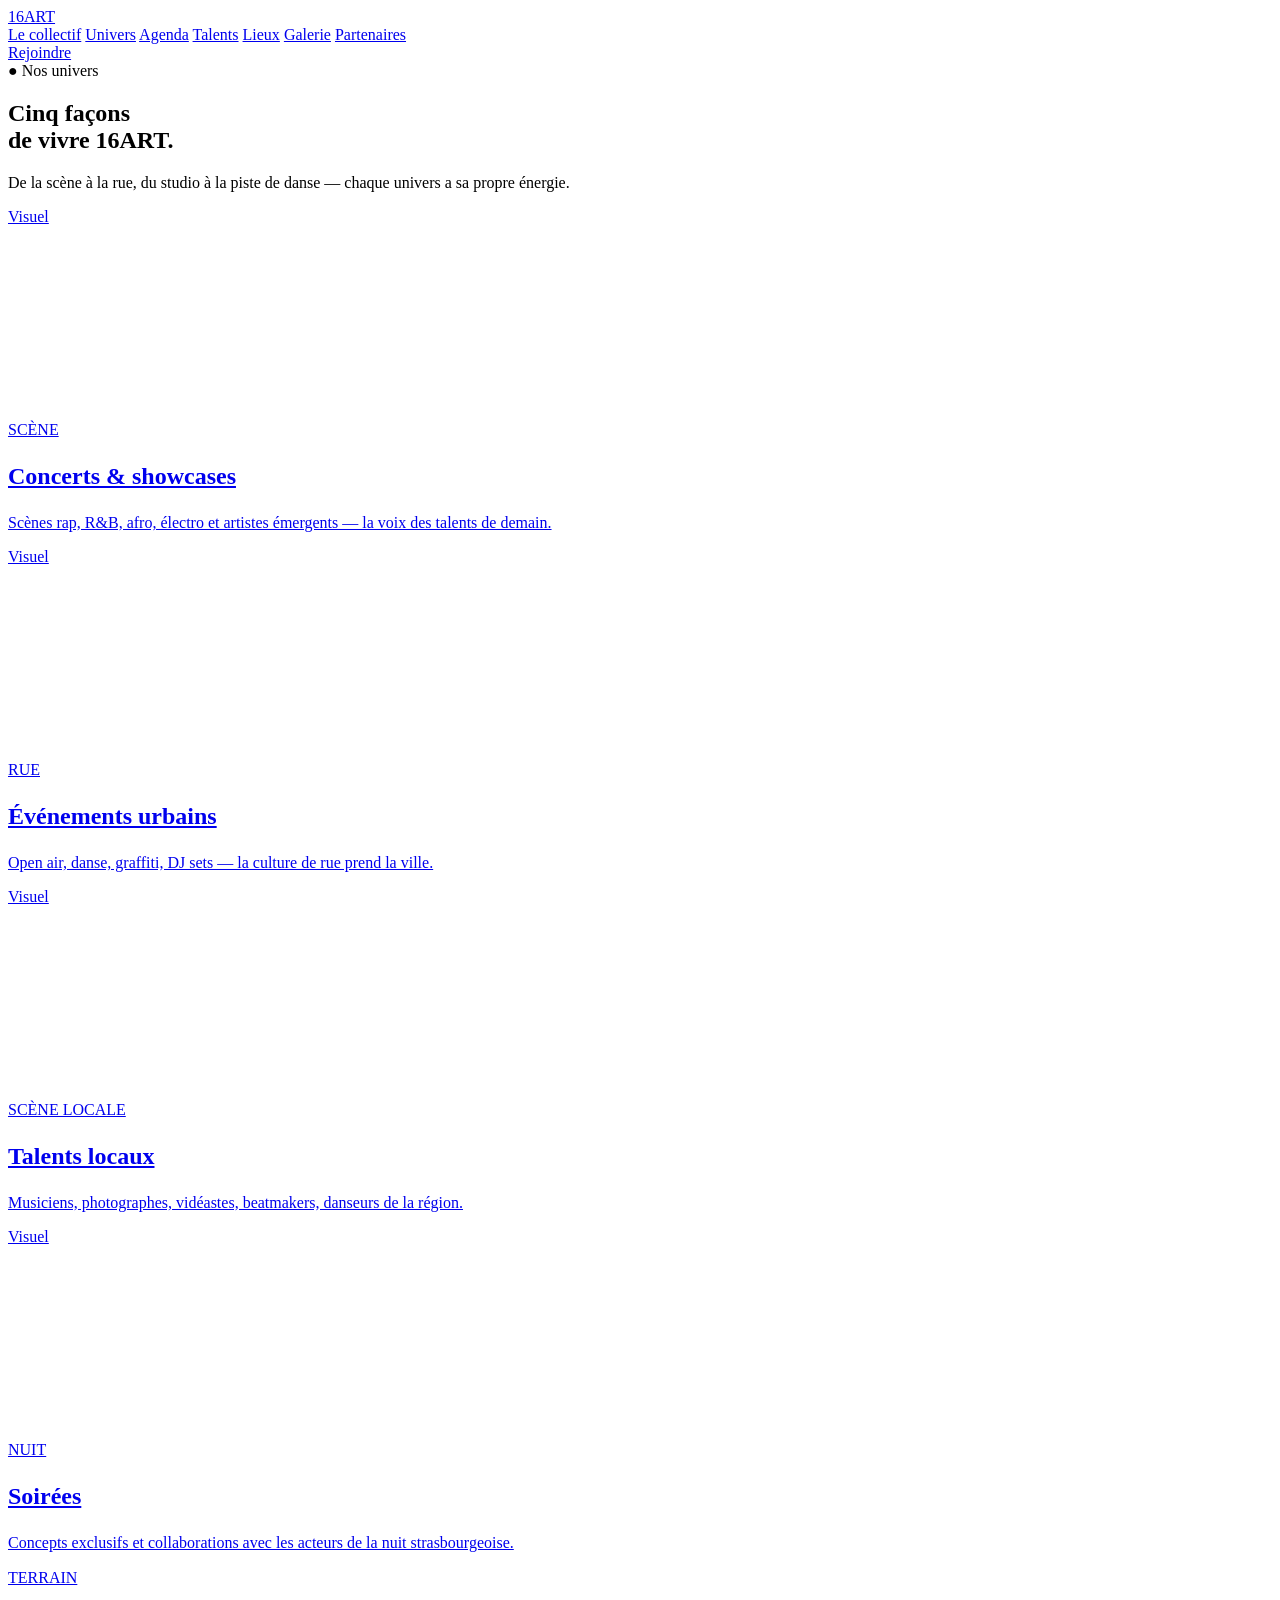
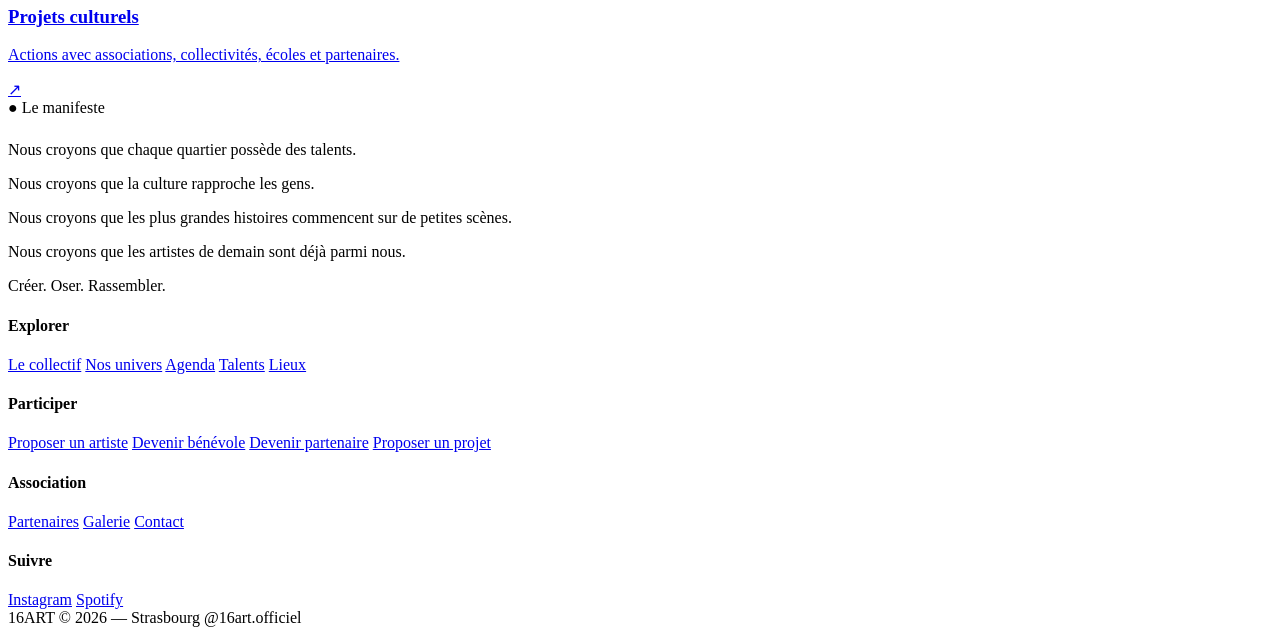
==== univers.html @ e48af999 "Add files via upload" ====
<!DOCTYPE html>
<html lang="fr">
<head>
<meta charset="UTF-8">
<meta name="viewport" content="width=device-width, initial-scale=1.0">
<title>Nos univers — 16ART</title>
<meta name="description" content="Cinq façons de vivre 16ART : concerts, événements urbains, talents locaux, soirées, projets culturels.">
<link rel="preconnect" href="https://fonts.googleapis.com">
<link href="https://fonts.googleapis.com/css2?family=Archivo+Black&family=Montserrat:wght@400;500;600;700&display=swap" rel="stylesheet">
<link rel="stylesheet" href="assets/style.css">
</head>
<body>
<nav>
  <a href="index.html" class="logo display"><span class="num">16</span>ART</a>
  <div class="navlinks">
    <a href="collectif.html">Le collectif</a>
    <a href="univers.html">Univers</a>
    <a href="agenda.html">Agenda</a>
    <a href="talents.html">Talents</a>
    <a href="lieux.html">Lieux</a>
    <a href="galerie.html">Galerie</a>
    <a href="partenaires.html">Partenaires</a>
  </div>
  <a href="rejoindre.html" class="nav-cta">Rejoindre</a>
</nav>

<section class="page-hero">
  <div class="eyebrow"><span class="dot">●</span> Nos univers</div>
  <h1 class="display">Cinq façons<br>de vivre 16ART.</h1>
  <p>De la scène à la rue, du studio à la piste de danse — chaque univers a sa propre énergie.</p>
</section>

<section style="border-bottom:none;">
  <div class="grid-2">
    <a href="agenda.html" class="card" style="min-height:340px; display:flex; flex-direction:column; justify-content:space-between;">
      <div class="card-media" style="flex:1;">Visuel</div>
      <div style="margin-top:20px;"><div class="card-eyebrow">SCÈNE</div><h3 style="font-size:24px;">Concerts &amp; showcases</h3><p>Scènes rap, R&amp;B, afro, électro et artistes émergents — la voix des talents de demain.</p></div>
    </a>
    <a href="agenda.html" class="card" style="min-height:340px; display:flex; flex-direction:column; justify-content:space-between;">
      <div class="card-media" style="flex:1;">Visuel</div>
      <div style="margin-top:20px;"><div class="card-eyebrow">RUE</div><h3 style="font-size:24px;">Événements urbains</h3><p>Open air, danse, graffiti, DJ sets — la culture de rue prend la ville.</p></div>
    </a>
    <a href="talents.html" class="card" style="min-height:340px; display:flex; flex-direction:column; justify-content:space-between;">
      <div class="card-media" style="flex:1;">Visuel</div>
      <div style="margin-top:20px;"><div class="card-eyebrow">SCÈNE LOCALE</div><h3 style="font-size:24px;">Talents locaux</h3><p>Musiciens, photographes, vidéastes, beatmakers, danseurs de la région.</p></div>
    </a>
    <a href="agenda.html" class="card" style="min-height:340px; display:flex; flex-direction:column; justify-content:space-between;">
      <div class="card-media" style="flex:1;">Visuel</div>
      <div style="margin-top:20px;"><div class="card-eyebrow">NUIT</div><h3 style="font-size:24px;">Soirées</h3><p>Concepts exclusifs et collaborations avec les acteurs de la nuit strasbourgeoise.</p></div>
    </a>
  </div>
  <div class="grid-3" style="margin-top:1px;">
    <a href="partenaires.html" class="card"><div class="card-eyebrow">TERRAIN</div><h3>Projets culturels</h3><p>Actions avec associations, collectivités, écoles et partenaires.</p><div class="mark">↗</div></a>
  </div>
</section>

<footer>
  <div class="eyebrow"><span class="dot">●</span> Le manifeste</div>
  <div class="manifeste" style="margin-top:24px; max-width:820px;">
    <p>Nous croyons que chaque quartier possède des talents.</p>
    <p>Nous croyons que la culture rapproche les gens.</p>
    <p>Nous croyons que les plus grandes histoires commencent sur de petites scènes.</p>
    <p class="accent-line">Nous croyons que les artistes de demain sont déjà parmi nous.</p>
  </div>
  <div class="foot-cta display">Créer. Oser. Rassembler.</div>
  <div class="foot-cols">
    <div class="foot-col">
      <h4>Explorer</h4>
      <a href="collectif.html">Le collectif</a>
      <a href="univers.html">Nos univers</a>
      <a href="agenda.html">Agenda</a>
      <a href="talents.html">Talents</a>
      <a href="lieux.html">Lieux</a>
    </div>
    <div class="foot-col">
      <h4>Participer</h4>
      <a href="rejoindre.html">Proposer un artiste</a>
      <a href="rejoindre.html">Devenir bénévole</a>
      <a href="rejoindre.html">Devenir partenaire</a>
      <a href="rejoindre.html">Proposer un projet</a>
    </div>
    <div class="foot-col">
      <h4>Association</h4>
      <a href="partenaires.html">Partenaires</a>
      <a href="galerie.html">Galerie</a>
      <a href="rejoindre.html">Contact</a>
    </div>
    <div class="foot-col">
      <h4>Suivre</h4>
      <a href="https://instagram.com" target="_blank" rel="noopener">Instagram</a>
      <a href="https://open.spotify.com" target="_blank" rel="noopener">Spotify</a>
    </div>
  </div>
  <div class="foot-baseline">
    <span>16ART © 2026 — Strasbourg</span>
    <span>@16art.officiel</span>
  </div>
</footer>

</body>
</html>
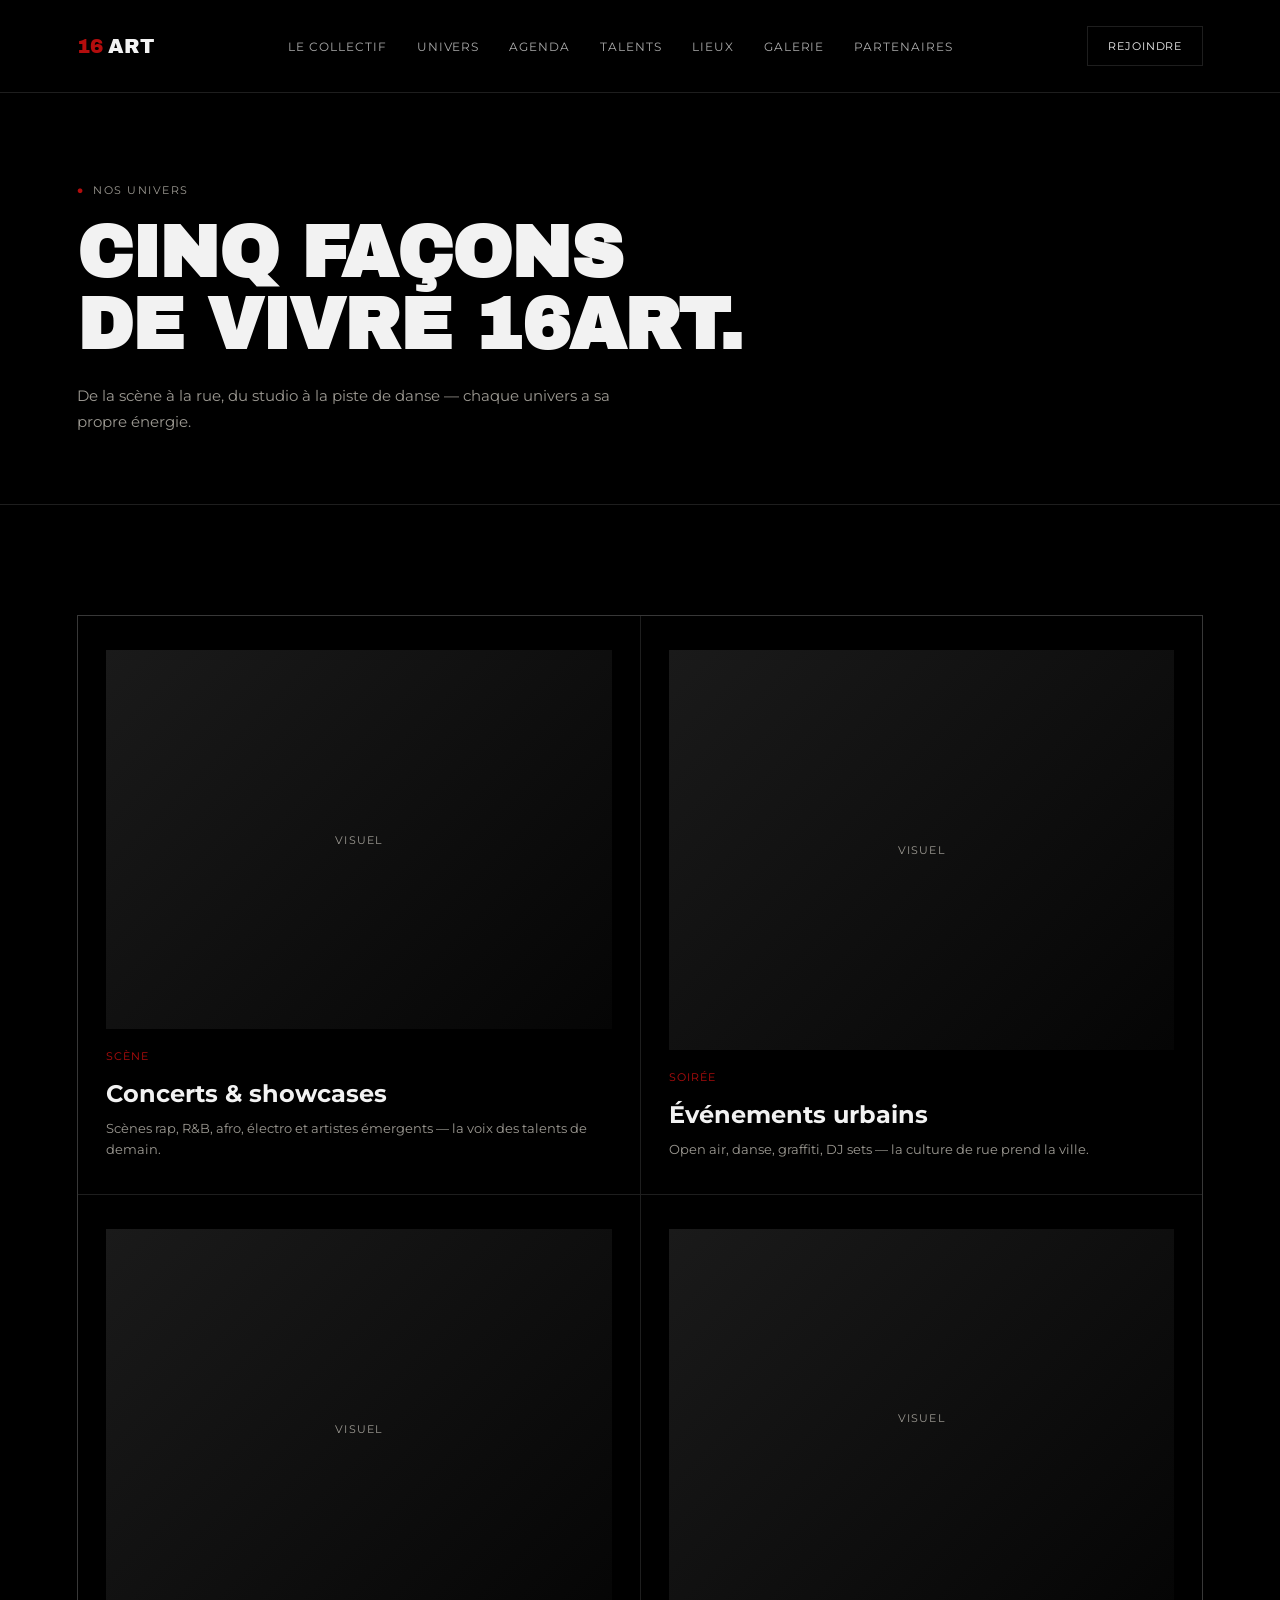
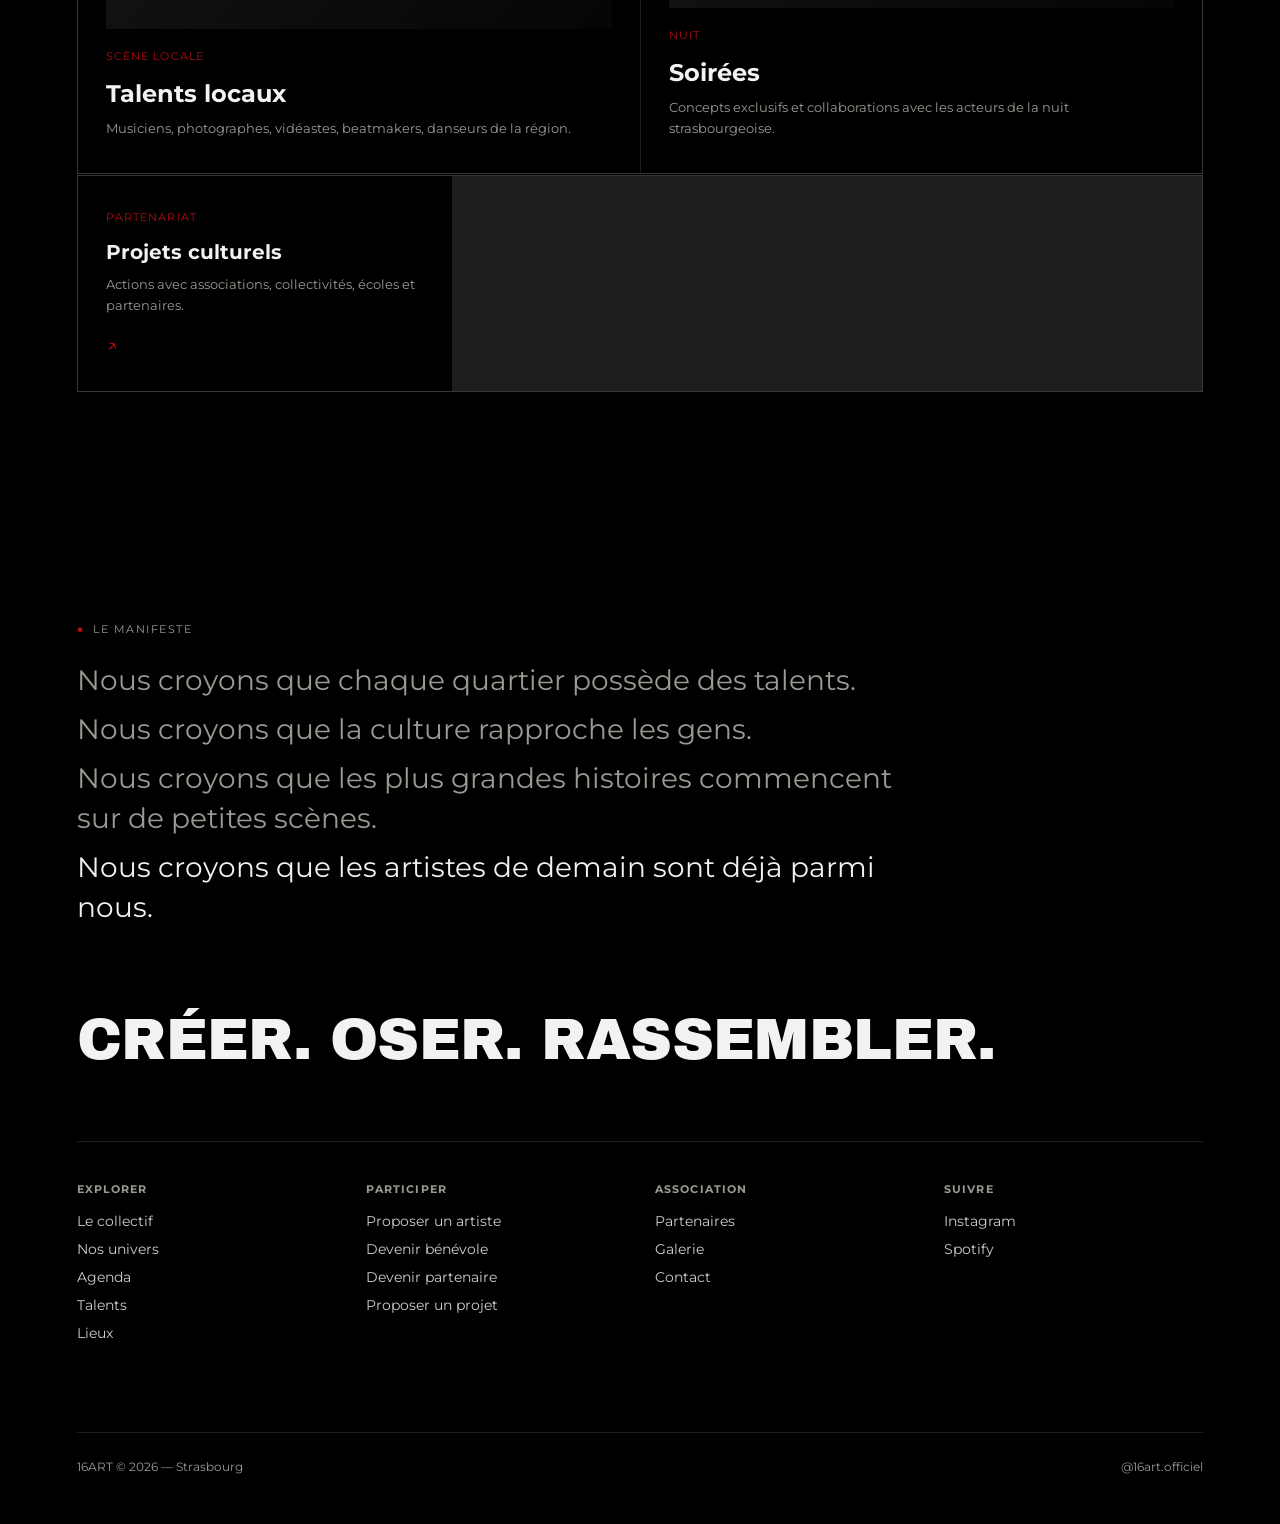
==== commit 03af182d: "Update univers.html" ====
--- a/univers.html
+++ b/univers.html
@@ -34,23 +34,23 @@
   <div class="grid-2">
     <a href="agenda.html" class="card" style="min-height:340px; display:flex; flex-direction:column; justify-content:space-between;">
       <div class="card-media" style="flex:1;">Visuel</div>
-      <div style="margin-top:20px;"><div class="card-eyebrow">SCÈNE</div><h3 style="font-size:24px;">Concerts &amp; showcases</h3><p>Scènes rap, R&amp;B, afro, électro et artistes émergents — la voix des talents de demain.</p></div>
+      <div style="margin-top:20px;"><div class="card-eyebrow eyebrow-red">SCÈNE</div><h3 style="font-size:24px;">Concerts &amp; showcases</h3><p>Scènes rap, R&amp;B, afro, électro et artistes émergents — la voix des talents de demain.</p></div>
     </a>
     <a href="agenda.html" class="card" style="min-height:340px; display:flex; flex-direction:column; justify-content:space-between;">
       <div class="card-media" style="flex:1;">Visuel</div>
-      <div style="margin-top:20px;"><div class="card-eyebrow">RUE</div><h3 style="font-size:24px;">Événements urbains</h3><p>Open air, danse, graffiti, DJ sets — la culture de rue prend la ville.</p></div>
+      <div style="margin-top:20px;"><div class="card-eyebrow eyebrow-red">SOIRÉE</div><h3 style="font-size:24px;">Événements urbains</h3><p>Open air, danse, graffiti, DJ sets — la culture de rue prend la ville.</p></div>
     </a>
     <a href="talents.html" class="card" style="min-height:340px; display:flex; flex-direction:column; justify-content:space-between;">
       <div class="card-media" style="flex:1;">Visuel</div>
-      <div style="margin-top:20px;"><div class="card-eyebrow">SCÈNE LOCALE</div><h3 style="font-size:24px;">Talents locaux</h3><p>Musiciens, photographes, vidéastes, beatmakers, danseurs de la région.</p></div>
+      <div style="margin-top:20px;"><div class="card-eyebrow eyebrow-red">SCÈNE LOCALE</div><h3 style="font-size:24px;">Talents locaux</h3><p>Musiciens, photographes, vidéastes, beatmakers, danseurs de la région.</p></div>
     </a>
     <a href="agenda.html" class="card" style="min-height:340px; display:flex; flex-direction:column; justify-content:space-between;">
       <div class="card-media" style="flex:1;">Visuel</div>
-      <div style="margin-top:20px;"><div class="card-eyebrow">NUIT</div><h3 style="font-size:24px;">Soirées</h3><p>Concepts exclusifs et collaborations avec les acteurs de la nuit strasbourgeoise.</p></div>
+      <div style="margin-top:20px;"><div class="card-eyebrow eyebrow-red">NUIT</div><h3 style="font-size:24px;">Soirées</h3><p>Concepts exclusifs et collaborations avec les acteurs de la nuit strasbourgeoise.</p></div>
     </a>
   </div>
   <div class="grid-3" style="margin-top:1px;">
-    <a href="partenaires.html" class="card"><div class="card-eyebrow">TERRAIN</div><h3>Projets culturels</h3><p>Actions avec associations, collectivités, écoles et partenaires.</p><div class="mark">↗</div></a>
+    <a href="partenaires.html" class="card"><div class="card-eyebrow eyebrow-red">PARTENARIAT</div><h3>Projets culturels</h3><p>Actions avec associations, collectivités, écoles et partenaires.</p><div class="mark">↗</div></a>
   </div>
 </section>
 
--- a/assets/style.css
+++ b/assets/style.css
@@ -0,0 +1,107 @@
+/* ===== 16ART — design system ===== */
+:root{
+  --black:#000000;
+  --ink:#111111;
+  --gray:#3A3A3A;
+  --paper:#F2F2F2;
+  --paper-dim:#9C9992;
+  --red:#B30D0D;
+  --red-dim:#5C0707;
+  --line: rgba(242,242,242,0.12);
+}
+*{margin:0;padding:0;box-sizing:border-box;}
+html{scroll-behavior:smooth;}
+body{background:var(--black); color:var(--paper); font-family:'Montserrat', sans-serif; overflow-x:hidden;}
+a{color:inherit; text-decoration:none;}
+img{max-width:100%; display:block;}
+.display{font-family:'Archivo Black', sans-serif; text-transform:uppercase; letter-spacing:-0.01em;}
+.eyebrow{font-size:11px; letter-spacing:0.14em; text-transform:uppercase; color:var(--paper-dim); display:flex; align-items:center; gap:8px;}
+.eyebrow .dot{color:var(--red);}
+
+/* nav */
+nav{position:sticky; top:0; left:0; right:0; z-index:40; display:flex; align-items:center; justify-content:space-between; padding:26px 6vw; background:rgba(0,0,0,0.88); backdrop-filter:blur(6px); border-bottom:1px solid var(--line);}
+.logo{font-size:20px; display:flex; align-items:baseline; gap:6px;}
+.logo .num{color:var(--red);}
+.navlinks{display:flex; gap:30px; font-size:12px; letter-spacing:0.08em; text-transform:uppercase;}
+.navlinks a{opacity:0.7; transition:opacity .2s;}
+.navlinks a:hover, .navlinks a.active{opacity:1; color:var(--red);}
+.nav-cta{font-size:11px; padding:12px 20px; border:1px solid var(--line); text-transform:uppercase; letter-spacing:0.08em; transition:border-color .2s;}
+.nav-cta:hover{border-color:var(--red); color:var(--red);}
+@media (max-width:820px){.navlinks{display:none;}}
+
+/* page hero (for inner pages, shorter than homepage) */
+.page-hero{padding:90px 6vw 70px; border-bottom:1px solid var(--line);}
+.page-hero h1{font-size:clamp(38px,6vw,72px); line-height:1; margin-top:20px;}
+.page-hero p{max-width:560px; margin-top:22px; color:var(--paper-dim); font-size:15px; line-height:1.7;}
+
+section{padding:110px 6vw; position:relative; border-bottom:1px solid var(--line);}
+.section-head{max-width:680px; margin-bottom:60px;}
+.section-head h2{font-size:clamp(28px,4vw,46px); line-height:1.05; margin-top:18px;}
+.section-head p{margin-top:16px; color:var(--paper-dim); font-size:15px; line-height:1.7; max-width:560px;}
+
+.btn{font-size:12px; padding:16px 30px; cursor:pointer; text-transform:uppercase; letter-spacing:0.1em; transition:all .18s; font-weight:600; border:1px solid var(--line); background:transparent; color:var(--paper); display:inline-block;}
+.btn-fill{background:var(--red); color:var(--paper); border:1px solid var(--red);}
+.btn-fill:hover{background:#8f0a0a;}
+.btn-line:hover{border-color:var(--paper);}
+
+.torn{height:22px; width:100%; background:var(--black); border-bottom:1px solid var(--line);
+  clip-path: polygon(0% 100%, 4% 40%, 9% 85%, 14% 20%, 19% 65%, 24% 5%, 29% 75%, 34% 30%, 39% 90%, 44% 15%, 49% 60%, 54% 10%, 59% 80%, 64% 25%, 69% 95%, 74% 45%, 79% 15%, 84% 70%, 89% 25%, 94% 85%, 100% 40%, 100% 100%);}
+
+/* generic card grid */
+.grid-3{display:grid; grid-template-columns:repeat(3,1fr); gap:1px; background:var(--line); border:1px solid var(--line);}
+.grid-2{display:grid; grid-template-columns:repeat(2,1fr); gap:1px; background:var(--line); border:1px solid var(--line);}
+.card{background:var(--black); padding:34px 28px; transition:background .2s; cursor:pointer;}
+.card:hover{background:#0c0505;}
+.card-eyebrow{font-size:11px; color:var(--paper-dim); letter-spacing:0.1em;}
+.eyebrow-red{color:var(--red);}
+.card h3{font-size:20px; margin-top:16px; font-weight:700;}
+.card p{color:var(--paper-dim); font-size:13px; margin-top:10px; line-height:1.6;}
+.card .mark{color:var(--red); font-size:20px; margin-top:18px;}
+.card-media{aspect-ratio:4/3; background:linear-gradient(135deg,#1a1a1a,#050505); display:flex; align-items:center; justify-content:center; color:var(--paper-dim); font-size:11px; letter-spacing:.1em; text-transform:uppercase;}
+
+/* chips / filters */
+.chip{font-size:12px; padding:9px 16px; border:1px solid var(--line); cursor:pointer; transition:all .18s; text-transform:uppercase; letter-spacing:.06em; background:transparent; color:var(--paper-dim);}
+.chip.active, .chip:hover{border-color:var(--red); color:var(--red);}
+.chips{display:flex; flex-wrap:wrap; gap:10px;}
+
+/* search bar */
+.searchbar{display:flex; align-items:center; border:1px solid var(--line); padding:6px 6px 6px 22px; margin-bottom:50px;}
+.searchbar input{flex:1; background:transparent; border:none; outline:none; color:var(--paper); font-family:'Montserrat'; font-size:15px; padding:14px 0;}
+.searchbar input::placeholder{color:var(--paper-dim);}
+.searchbar button{background:var(--red); color:var(--paper); border:none; padding:14px 26px; font-size:12px; text-transform:uppercase; letter-spacing:.08em; cursor:pointer;}
+
+/* tabs */
+.tabs{display:flex; gap:0; border-bottom:1px solid var(--line); margin-bottom:50px;}
+.tab{padding:14px 0; margin-right:40px; font-size:13px; text-transform:uppercase; letter-spacing:.08em; color:var(--paper-dim); cursor:pointer; border-bottom:2px solid transparent; margin-bottom:-1px;}
+.tab.active{color:var(--paper); border-color:var(--red);}
+
+/* form */
+.field{margin-bottom:22px;}
+.field label{display:block; font-size:11px; text-transform:uppercase; letter-spacing:.08em; color:var(--paper-dim); margin-bottom:10px;}
+.field input, .field select, .field textarea{width:100%; background:transparent; border:1px solid var(--line); padding:14px 16px; color:var(--paper); font-family:'Montserrat'; font-size:14px; outline:none; transition:border-color .2s;}
+.field input:focus, .field select:focus, .field textarea:focus{border-color:var(--red);}
+.field textarea{resize:vertical; min-height:120px;}
+
+footer{padding:120px 6vw 50px;}
+.manifeste p{font-size:clamp(18px,2.6vw,28px); line-height:1.45; color:var(--paper-dim); margin-bottom:8px; font-weight:400;}
+.manifeste .accent-line{color:var(--paper);}
+.foot-cta{margin-top:80px; font-size:clamp(28px,5.5vw,58px);}
+.foot-baseline{display:flex; justify-content:space-between; align-items:flex-end; margin-top:80px; padding-top:26px; border-top:1px solid var(--line); font-size:12px; color:var(--paper-dim); flex-wrap:wrap; gap:20px;}
+.foot-cols{display:grid; grid-template-columns:repeat(4,1fr); gap:30px; margin-top:70px; padding-top:40px; border-top:1px solid var(--line);}
+.foot-col h4{font-size:11px; text-transform:uppercase; letter-spacing:.1em; color:var(--paper-dim); margin-bottom:16px;}
+.foot-col a{display:block; font-size:14px; margin-bottom:10px; color:var(--paper); opacity:.85;}
+.foot-col a:hover{color:var(--red); opacity:1;}
+
+.collectif-centered{max-width:760px; margin:0 auto 40px; text-align:justify; text-align-last:left; color:var(--red); font-weight:700; font-size:17px; line-height:1.85;}
+.collectif-centered p + p{margin-top:18px;}
+.collectif-cta{display:flex; justify-content:center; margin:36px 0 70px;}
+.engagements-row{display:grid; grid-template-columns:repeat(3,1fr); gap:1px; background:var(--line); border:1px solid var(--line);}
+.engagement-item{background:var(--black); padding:34px 28px;}
+.engagement-item .num{color:var(--red); font-size:13px;}
+.engagement-item h3{font-size:20px; margin-top:14px; font-weight:700;}
+.engagement-item p{color:var(--paper-dim); font-size:14px; margin-top:8px; line-height:1.6;}
+
+@media (max-width:820px){
+  .engagements-row{grid-template-columns:1fr;}
+  .grid-3, .grid-2, .foot-cols{grid-template-columns:1fr;}
+}
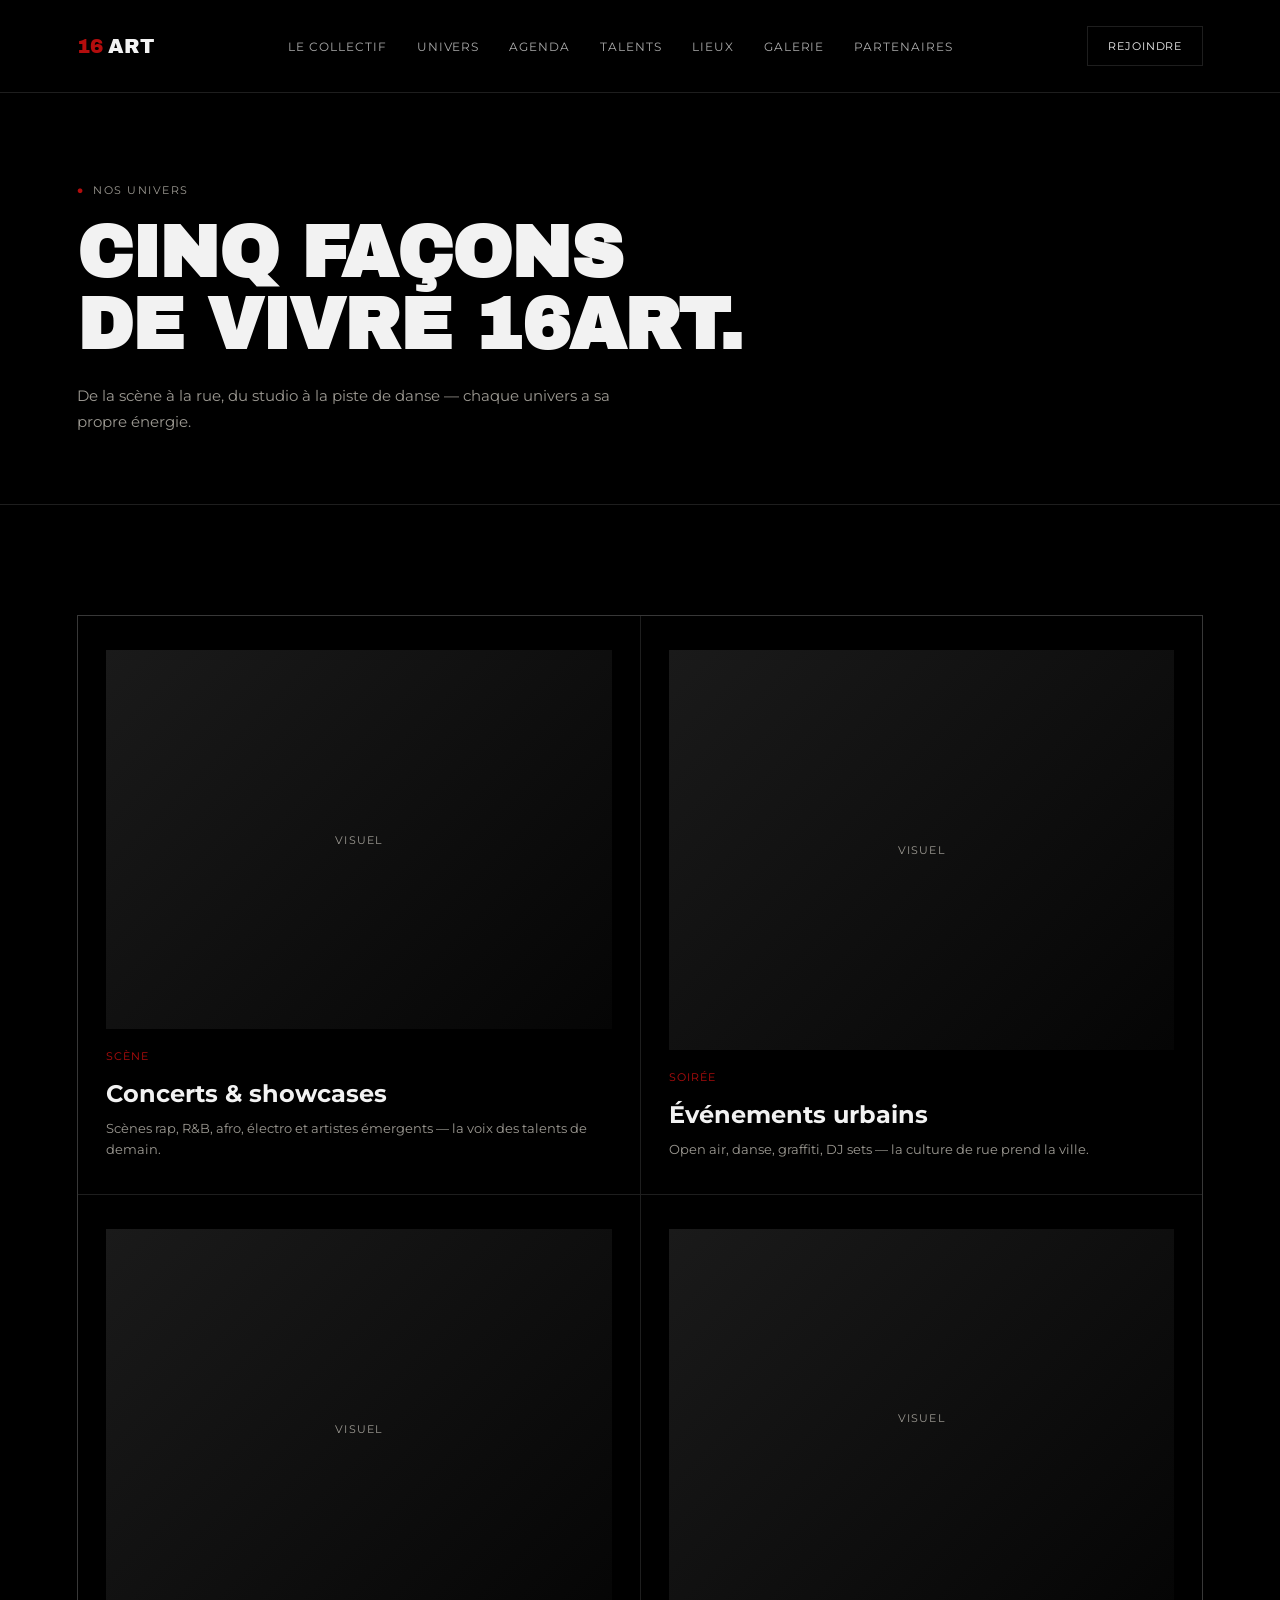
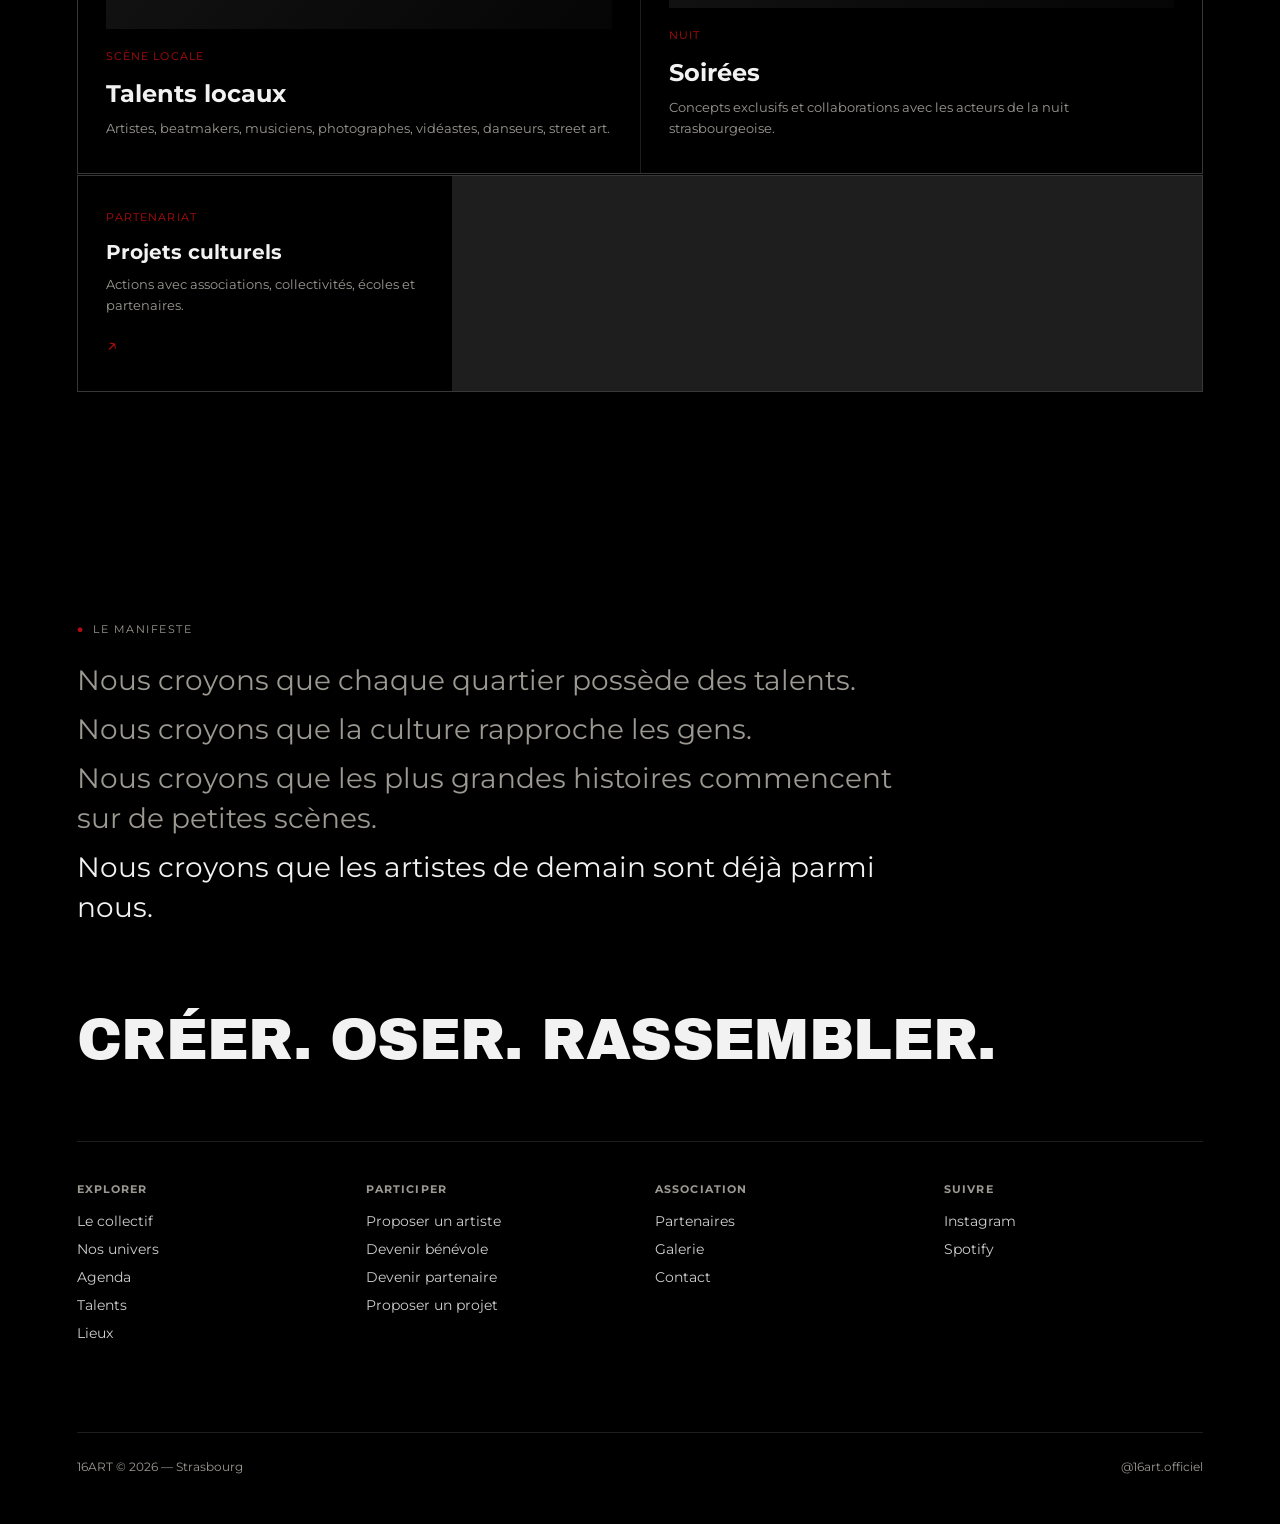
==== commit 379f9733: "Update univers.html" ====
--- a/univers.html
+++ b/univers.html
@@ -42,7 +42,7 @@
     </a>
     <a href="talents.html" class="card" style="min-height:340px; display:flex; flex-direction:column; justify-content:space-between;">
       <div class="card-media" style="flex:1;">Visuel</div>
-      <div style="margin-top:20px;"><div class="card-eyebrow eyebrow-red">SCÈNE LOCALE</div><h3 style="font-size:24px;">Talents locaux</h3><p>Musiciens, photographes, vidéastes, beatmakers, danseurs de la région.</p></div>
+      <div style="margin-top:20px;"><div class="card-eyebrow eyebrow-red">SCÈNE LOCALE</div><h3 style="font-size:24px;">Talents locaux</h3><p>Artistes, beatmakers, musiciens, photographes, vidéastes, danseurs, street art.</p></div>
     </a>
     <a href="agenda.html" class="card" style="min-height:340px; display:flex; flex-direction:column; justify-content:space-between;">
       <div class="card-media" style="flex:1;">Visuel</div>
--- a/assets/style.css
+++ b/assets/style.css
@@ -92,7 +92,7 @@
 .foot-col a{display:block; font-size:14px; margin-bottom:10px; color:var(--paper); opacity:.85;}
 .foot-col a:hover{color:var(--red); opacity:1;}
 
-.collectif-centered{max-width:760px; margin:0 auto 40px; text-align:justify; text-align-last:left; color:var(--red); font-weight:700; font-size:17px; line-height:1.85;}
+.collectif-centered{max-width:760px; margin:0 auto 40px; text-align:justify; text-align-last:left; color:var(--paper); font-weight:700; font-size:17px; line-height:1.85;}
 .collectif-centered p + p{margin-top:18px;}
 .collectif-cta{display:flex; justify-content:center; margin:36px 0 70px;}
 .engagements-row{display:grid; grid-template-columns:repeat(3,1fr); gap:1px; background:var(--line); border:1px solid var(--line);}
